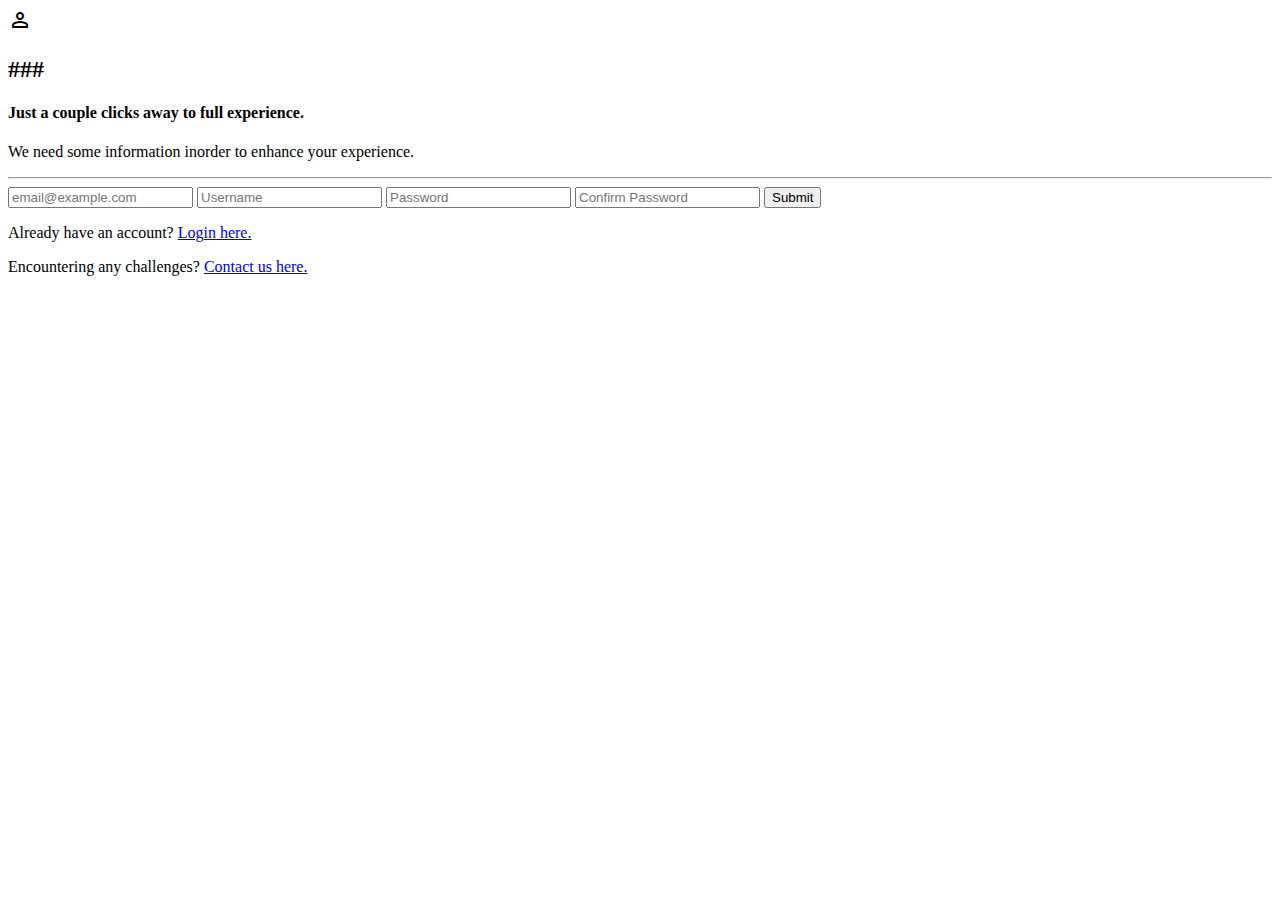
==== signup.html @ 65f7012e "Create signup.html" ====
<!DOCTYPE html>
<html lang="en">
<head>
    <meta charset="UTF-8">
    <meta http-equiv="X-UA-Compatible" content="IE=edge">
    <meta name="viewport" content="width=device-width, initial-scale=1.0">
    <title>Sign Up</title>
    <link rel="icon" href="wallpaper15.jpg" />
    <link rel="stylesheet" href="style.css"/>
    <link rel="stylesheet" href="https://fonts.googleapis.com/css2?family=Material+Symbols+Outlined:opsz,wght,FILL,GRAD@20..48,100..700,0..1,-50..200" />
    <link rel="preconnect" href="https://fonts.googleapis.com">
    <link href="https://fonts.googleapis.com/css2?family=Sigmar&display=swap" rel="stylesheet">
</head>
<body>
    <!--Loader-->
    <!--<div class="loader-container">
        <div class="loader">
          <div class="loader-circle"></div>
          <div class="loader-circle"></div>
          <div class="loader-circle"></div>
        </div>
      </div>-->
      
    
    <!--Sign Up-->
    <div class="container">
        <div class="box">
            <div class="card">
                <i class="material-symbols-outlined">person</i>
                <h2>###</h2>
                <h4>Just a couple clicks away to full experience.</h4>
                <p>We need some information inorder to enhance your experience.</p>
            </div>
            <div class="alts">
                
            </div>
            <hr>
            <div class="wrapper">
                <form action="signup.php" method="post" id="sform" novalidate>
                   <input type="email" placeholder="email@example.com" id="email" name="email"><small id="ms"></small> 
                    <input type="text" placeholder="Username" id="user" name="usern"><small id="us"></small>
                   <input type="password" placeholder="Password" id="pass" name="pass"><small id="ps"></small> 
                   <input type="password" placeholder="Confirm Password" id="cpass" name="cpass"><small id="cs"></small> 
                   <input type="submit"id="sub">
                </form>
            </div>
            <div class="texts">
                <p>Already have an account? <a href="../Login/index.html">Login here.</a></p>
                <p>Encountering any challenges? <a href="calvinkmwaura@gmail.com" target="_blank">Contact us here.</a></p>
            </div>
        </div>
        
    </div>
    
  <script src="validation.js"></script>
    <script src="script.js"></script>
</body>
</html>
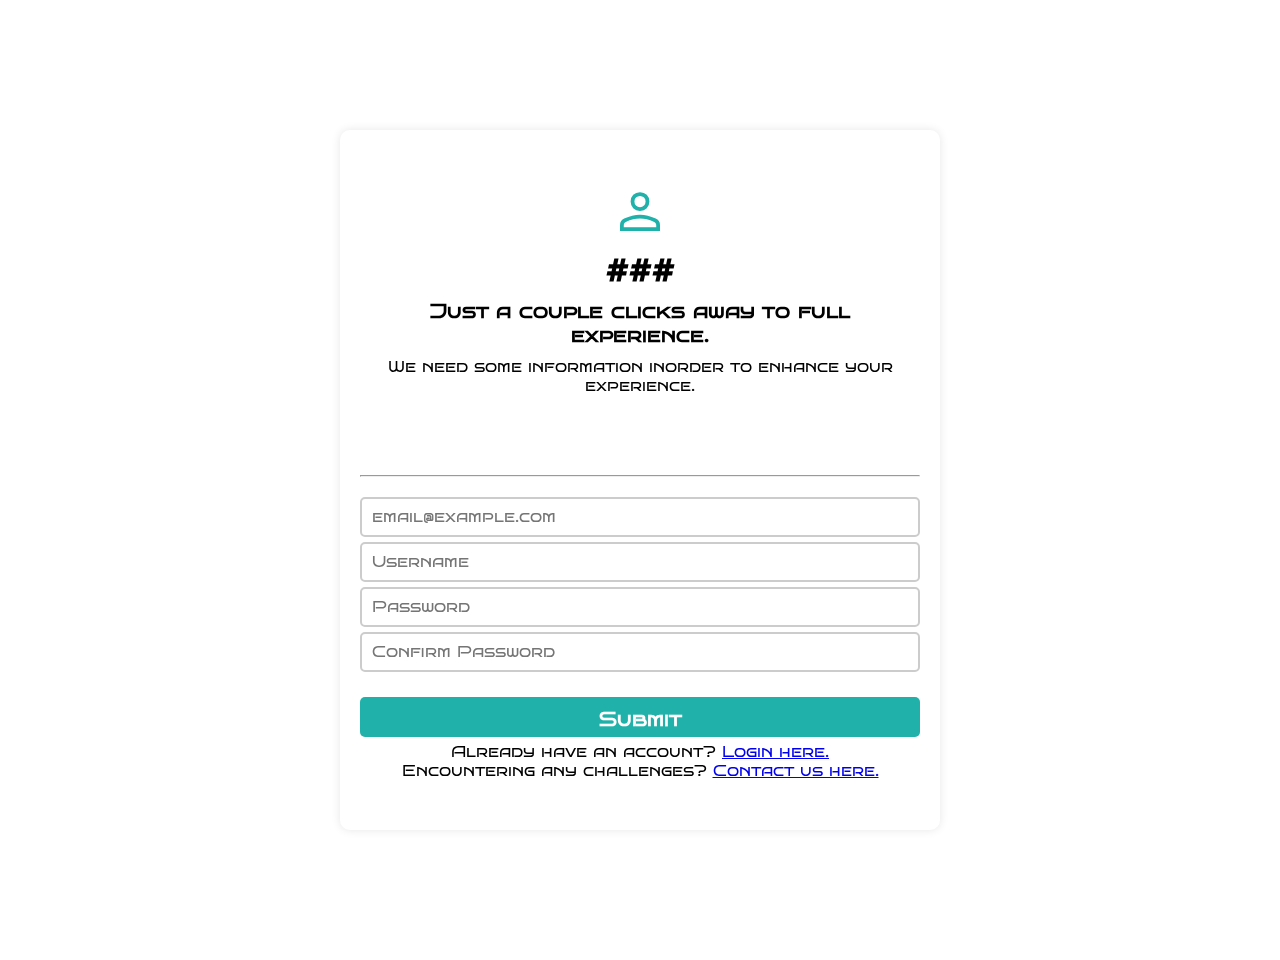
==== commit d0cba545: "Update signup.html" ====
--- a/signup.html
+++ b/signup.html
@@ -45,7 +45,7 @@
                 </form>
             </div>
             <div class="texts">
-                <p>Already have an account? <a href="../Login/index.html">Login here.</a></p>
+                <p>Already have an account? <a href="../login.html">Login here.</a></p>
                 <p>Encountering any challenges? <a href="calvinkmwaura@gmail.com" target="_blank">Contact us here.</a></p>
             </div>
         </div>
--- a/style.css
+++ b/style.css
@@ -0,0 +1,212 @@
+@import url('https://fonts.googleapis.com/css2?family=Unbounded&display=swap');
+@import url('https://fonts.googleapis.com/css2?family=Sigmar&display=swap');
+@import url('https://fonts.googleapis.com/css2?family=Bruno+Ace+SC&display=swap');
+*{
+    padding: 0;
+    margin: 0;
+    box-sizing: border-box;
+    font-family: 'Bruno Ace SC', cursive;
+}
+body{
+    text-align: center;
+    justify-content: space-around;
+    align-items: center;
+    background: url("https://source.unsplash.com/random/1678x1678/?nature");
+    padding: 30px;
+}
+.material-symbols-outlined {
+  font-variation-settings:
+  'FILL' 0,
+  'wght' 400,
+  'GRAD' 0,
+  'opsz' 48
+}
+.container {
+  width: 100%;
+  height: 100vh;
+  background-color: rgba(255, 255, 255, 0.2);
+  backdrop-filter: blur(10px);
+  display: flex;
+  justify-content: center;
+  align-items: center;
+  font-family: Arial, Helvetica, sans-serif;
+  border-radius: 10px;
+}
+
+.box {
+  width: 600px;
+  height: 700px;
+  background-color: rgba(255, 255, 255, 0.4);
+  box-shadow: 0 0 10px rgba(0, 0, 0, 0.1);
+  display: flex;
+  flex-direction: column;
+  justify-content: center;
+  align-items: center;
+  padding: 20px;
+  border-radius: 10px;
+}
+
+.card {
+  display: flex;
+  flex-direction: column;
+  justify-content: center;
+  align-items: center;
+  margin-bottom: 20px;
+}
+
+.card i {
+  font-size: 60px;
+  color: #20b2aa;
+  margin-bottom: 10px;
+}
+
+.card h2 {
+  font-size: 32px;
+  margin-bottom: 10px;
+}
+
+.card h4 {
+  font-size: 20px;
+  margin-bottom: 10px;
+}
+
+.card p {
+  font-size: 16px;
+  text-align: center;
+  margin-bottom: 20px;
+}
+
+.alts {
+  display: flex;
+  flex-direction: column;
+  justify-content: center;
+  align-items: center;
+  margin-bottom: 20px;
+}
+
+.alts p {
+  font-size: 16px;
+  margin-bottom: 10px;
+}
+
+.g_id_signin {
+  display: flex;
+  justify-content: center;
+  align-items: center;
+  margin-top: 10px;
+}
+
+hr {
+  width: 100%;
+  margin: 20px 0;
+}
+
+.wrapper {
+  display: flex;
+  flex-direction: column;
+  justify-content: center;
+  align-items: center;
+}
+
+.input-container {
+  display: flex;
+  flex-direction: column;
+  justify-content: center;
+  align-items: center;
+  margin-bottom: 20px;
+}
+
+input {
+  width: 100%;
+  height: 40px;
+  border: 2px solid #ccc;
+  border-radius: 5px;
+  padding: 10px;
+  font-size: 16px;
+  margin-bottom: 05px;
+}
+
+input:focus {
+  outline: none;
+  border: 2px solid #20b2aa;
+}
+
+small {
+  color: #ff0000;
+  font-size: 14px;
+  text-align: left;
+  margin-top: 5px;
+  margin-bottom: 10px;
+}
+
+#sub {
+  width: 100%;
+  height: 40px;
+  background-color: #20b2aa;
+  border: none;
+  border-radius: 5px;
+  color: #fff;
+  font-size: 20px;
+  font-weight: bold;
+  margin-top: 20px;
+  cursor: pointer;
+}
+
+#sub:hover {
+  background-color: #3cb371;
+}
+
+.loader-container {
+  width: 100%;
+  height: 100vh;
+  display: flex;
+  justify-content: center;
+  align-items: center;
+  position: absolute;
+  z-index: 999;
+}
+
+.loader {
+  width: 60px;
+  height: 60px;
+  display: flex;
+  justify-content: space-between;
+  align-items: center;
+}
+
+.loader-circle {
+  width: 16px;
+  height: 16px;
+  border-radius: 50%;
+  background-color: #222;
+  animation: loader-rotate 1.25s cubic-bezier(0.5, 0, 0.5, 1) infinite;
+}
+
+.loader-circle:nth-child(1) {
+  animation-delay: 0s;
+}
+
+.loader-circle:nth-child(2) {
+  animation-delay: 0.4s;
+}
+
+.loader-circle:nth-child(3) {
+  animation-delay: 0.8s;
+}
+
+@keyframes loader-rotate {
+  0% {
+    transform: rotate(0deg);
+    opacity: 0.5;
+  }
+  50% {
+    transform: rotate(180deg);
+    opacity: 1;
+    transform: scale(1.25);
+    background: #3cb371;
+  }
+  100% {
+    transform: rotate(360deg);
+    opacity: 0.5;
+  }
+}
